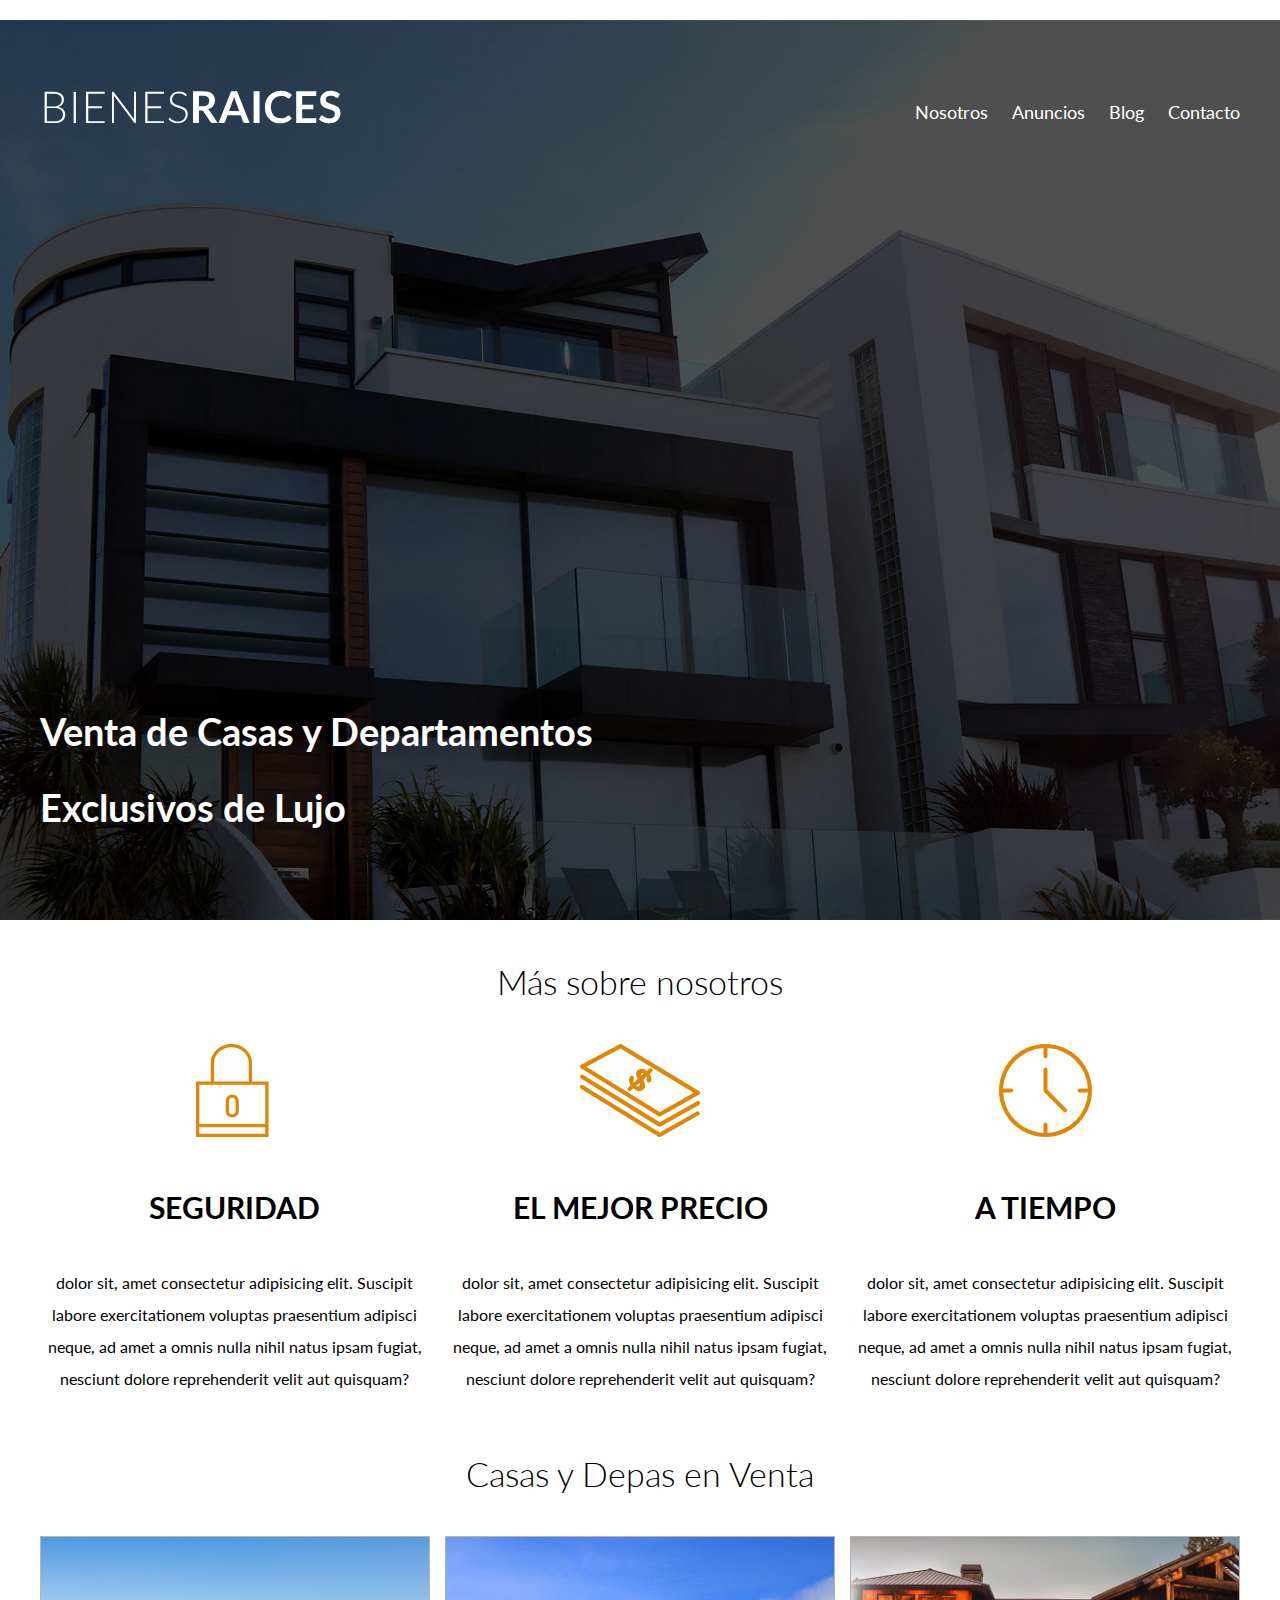
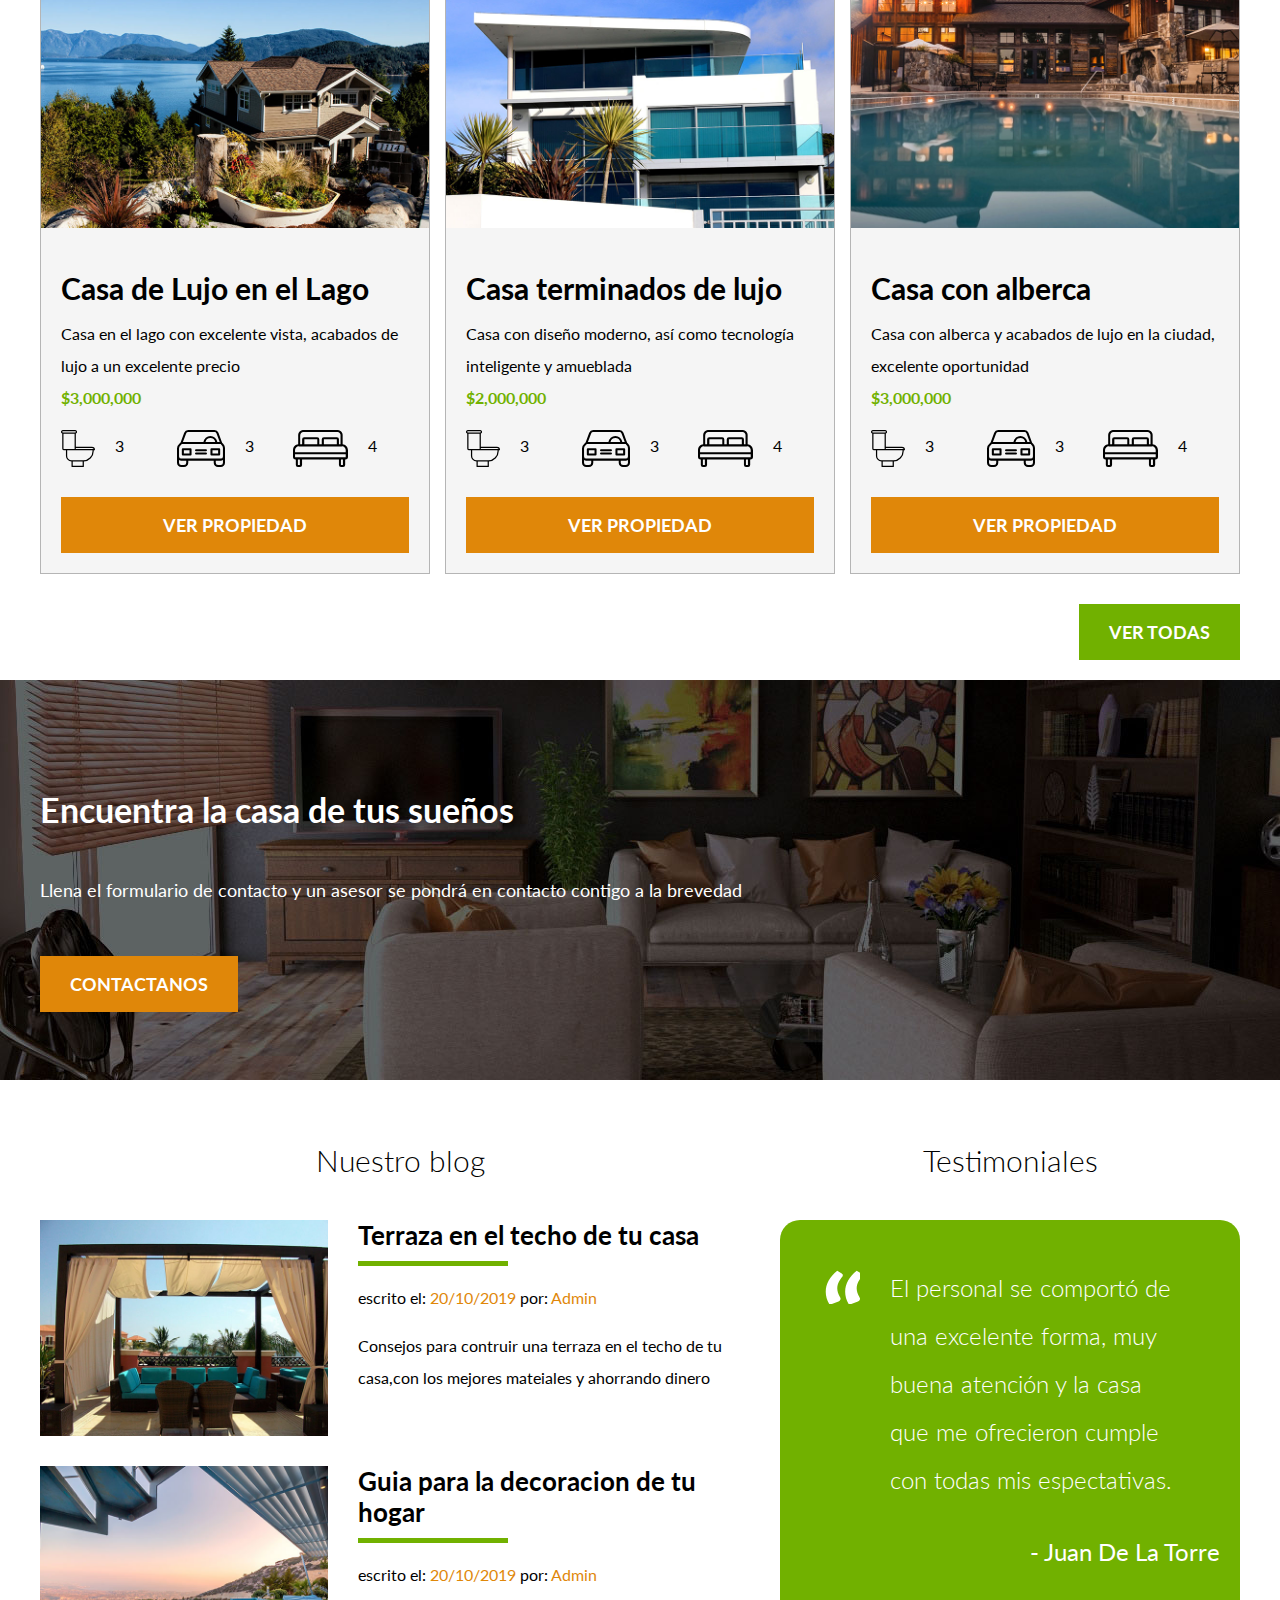
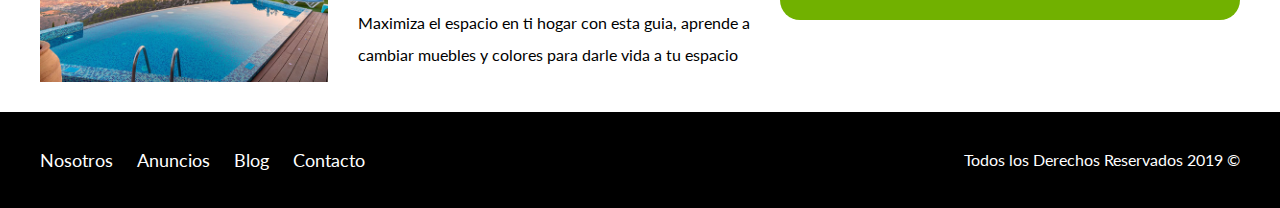
==== index.html @ 3bc54c64 "Primer commit" ====
<!DOCTYPE html>
<html lang="en">
<head>
    <meta charset="UTF-8">
    <meta name="viewport" content="width=device-width, initial-scale=1.0">
    <title>Bienes raices</title>
    <link href="https://fonts.googleapis.com/css?family=Lato:300,400,700,900&display=swap" rel="stylesheet">
    <link rel="stylesheet" href="css/normalize.css">
    <link rel="stylesheet" href="css/style.css">
</head>
<body>
    <header class="site-header inicio seccion">
        <div class="contenedor contenido-header">
            <div class="barra">
                <a href="/">
                    <img src="img/logo.svg" alt="logotipo de Bienes Raices" />
                </a>

                <nav class="navegacion">
                    <a href="nosotros.html">Nosotros</a>
                    <a href="anuncios.html">Anuncios</a>
                    <a href="blog.html">Blog</a>
                    <a href="contacto.html">Contacto</a>
                </nav>
            </div>
            
            <h1>Venta de Casas y Departamentos Exclusivos de Lujo</h1>

        </div> <!--contenedor-->
    </header>

    <section class="contenedor seccion">
        <h2 class="fw-300 centrar-texto">Más sobre nosotros</h2>

        <div class="iconos-nosotros">
            <div class="icono">
                <img src="img/icono1.svg" alt="Icono Seguridad">
                <h3>Seguridad</h3>
                <p> dolor sit, amet consectetur adipisicing elit. Suscipit labore exercitationem voluptas praesentium
                adipisci neque, ad amet a omnis nulla nihil natus ipsam fugiat, nesciunt dolore reprehenderit velit aut quisquam?</p>
            </div>
               
            <div class="icono">
                <img src="img/icono2.svg" alt="Icono Mejor Precio">
                <h3>El Mejor Precio</h3>
                <p>dolor sit, amet consectetur adipisicing elit. Suscipit labore exercitationem voluptas praesentium
                adipisci neque, ad amet a omnis nulla nihil natus ipsam fugiat, nesciunt dolore reprehenderit velit aut quisquam?</p>
            </div>  
        
            <div class="icono">
                <img src="img/icono3.svg" alt="Icono a Tiempo">
                <h3>A Tiempo</h3>
                <p>dolor sit, amet consectetur adipisicing elit. Suscipit labore exercitationem voluptas praesentium
                adipisci neque, ad amet a omnis nulla nihil natus ipsam fugiat, nesciunt dolore reprehenderit velit aut quisquam?</p>
            </div>
        </div>
    </section>

    <main class="contenedor seccion">
        <h2 class="fw-300 centrar-texto">Casas y Depas en Venta</h2>

        <div class="contenedor-anuncios">
            <div class="anuncio">
                <img src="img/anuncio1.jpg" alt="Anuncio casa en el lago">

                <div class="contenido-auncio">
                    <h3>Casa de Lujo en el Lago</h3>
                    <p>Casa en el lago con excelente vista, acabados de lujo a un excelente precio</p>
                    <p class="precio">$3,000,000</p>

                    <ul class="iconos-carateristicas">
                        <li>
                            <img src="img/icono_wc.svg" alt="Baños">
                            <p>3</p>
                            
                        </li>
                        <li>
                            <img src="img/icono_estacionamiento.svg" alt="Estacionamientos">
                            <p>3</p>
                        </li>
                        <li>
                            <img src="img/icono_dormitorio.svg" alt="Dormitorios">
                            <p>4</p>
                        </li>
                    </ul>

                    <a href="#" class="boton boton-amarillo d-block">Ver Propiedad</a>
                </div>
            </div>

            <div class="anuncio">
                <img src="img/anuncio2.jpg" alt="Anuncio casa de lujo">

                <div class="contenido-auncio">
                    <h3>Casa terminados de lujo</h3>
                    <p>Casa con diseño moderno, así como tecnología inteligente y amueblada</p>
                    <p class="precio">$2,000,000</p>

                    <ul class="iconos-carateristicas">
                        <li>
                            <img src="img/icono_wc.svg" alt="Baños">
                            <p>3</p>
                            
                        </li>
                        <li>
                            <img src="img/icono_estacionamiento.svg" alt="Estacionamientos">
                            <p>3</p>
                        </li>
                        <li>
                            <img src="img/icono_dormitorio.svg" alt="Dormitorios">
                            <p>4</p>
                        </li>
                    </ul>

                    <a href="#" class="boton boton-amarillo d-block">Ver Propiedad</a>
                </div>
            </div>

            <div class="anuncio">
                <img src="img/anuncio3.jpg" alt="Anuncio casa con alberca">

                <div class="contenido-auncio">
                    <h3>Casa con alberca</h3>
                    <p>Casa con alberca y acabados de lujo en la ciudad, excelente oportunidad</p>
                    <p class="precio">$3,000,000</p>

                    <ul class="iconos-carateristicas">
                        <li>
                            <img src="img/icono_wc.svg" alt="Baños">
                            <p>3</p>
                            
                        </li>
                        <li>
                            <img src="img/icono_estacionamiento.svg" alt="Estacionamientos">
                            <p>3</p>
                        </li>
                        <li>
                            <img src="img/icono_dormitorio.svg" alt="Dormitorios">
                            <p>4</p>
                        </li>
                    </ul>

                    <a href="#" class="boton boton-amarillo d-block">Ver Propiedad</a>
                </div>
            </div>
        </div>
        <div class="ver-todas">
            <a href="anuncios.html"class="boton boton-verde">Ver Todas</a>
        </div>
    </main>

    <section class="imagen-contacto seccion">
        <div class="contenedor contenido-contacto">
            <h2>Encuentra la casa de tus sueños</h2>
            <p>Llena el formulario de contacto y un asesor se pondrá en contacto contigo a la brevedad</p>
            <a href="contacto.html"  class="boton boton-amarillo">Contactanos</a>
        </div>
    </section>

    <div class="seccion-inferior contenedor seccion">
        <section class="blog">
            <h3 class="centrar-texto fw-300">Nuestro blog</h3>

            <article class="entrada-blog">
                <div class="imagen">
                    <img src="img/blog1.jpg" alt="Entrada de blog numero 1">
                </div>
                <div class="texto-entrada">
                    <a href="#">
                        <h4>Terraza en el techo de tu casa</h4>
                    </a>
                    <p>escrito el: <span>20/10/2019</span> por: <span>Admin</span></p>
                    <p>Consejos para contruir una terraza en el techo de tu casa,con los mejores mateiales y ahorrando dinero</p>
                    
                </div>
            </article>

            <article class="entrada-blog">
                <div class="imagen">
                    <img src="img/blog2.jpg" alt="Entrada de blog numero 2">
                </div>
                <div class="texto-entrada">
                    <a href="#">
                        <h4>Guia para la decoracion de tu hogar</h4>
                    </a>
                    <p>escrito el: <span>20/10/2019</span> por: <span>Admin</span></p>
                    <p>Maximiza el espacio en ti hogar con esta guia, aprende a cambiar muebles y colores para darle vida a tu espacio</p>
                </div>
            </article>
        </section>

        <section class="testimoniales">
            <h3 class="centrar-texto  fw-300">Testimoniales</h3>

            <div class="testimonial">
                <blockquote>
                    El personal se comportó de una excelente forma, muy buena atención y la casa que me ofrecieron cumple con todas mis espectativas.
                </blockquote>
                <p>- Juan De La Torre</p>
            </div>
        </section>
    </div>

    <footer class="site-footer seccion">
        <div class="contenedor contenedor-footer">
            <nav class="navegacion">
                <a href="nosotros.html">Nosotros</a>
                <a href="anuncios.html">Anuncios</a>
                <a href="blog.html">Blog</a>
                <a href="contacto.html">Contacto</a>
            </nav>
        
            <p class="copyright">Todos los Derechos Reservados 2019 &copy; </p>
        </div>
    </footer>

</body>
</html>
---- css/style.css ----
html {
    box-sizing: border-box;
    font-size: 62.5%; /*reser para REMS - 62.5% = 10px de 16px */
}

*, *:before, *:after {
    box-sizing: inherit;
}

body {
    font-family: 'Lato', sans-serif;
    font-size: 1.6rem;
    line-height: 2;
}

/*globales*/
img {
    max-width: 100%;
}

.contenedor{
    width: 95%;
    max-width: 120rem; /** = 1200px; **/
    margin: 0 auto;
}

h1 {
    font-size: 3.8rem;
}

h2 {
    font-size: 3.4rem;
}

h3 {
    font-size: 3rem;
}

h4 {
    font-size: 2.6rem;
}

/* Utilidades */
.seccion {
    margin-top: 2rem;
    margin-bottom: 2rem;
}

.fw-300 {
    font-weight: 300;
}

.centrar-texto {
    text-align: center;
}

.d-block {
    display: block!important;
}

/*Botones*/

.boton {
    color: #ffffff;
    font-weight: 700;
    text-transform: uppercase;
    text-decoration: none;
    font-size: 1.8rem;
    padding: 1rem 3rem;
    margin-top: 3rem;
    display: inline-block;
    text-align: center;
}

.boton-amarillo {
    background-color: #E08709;
}

.boton-verde {
    background-color: #71B100;
    
}


/*Header*/
.site-header {
    background-color: #000000;
    padding: 1rem 0 3rem 0;
    display: flex;
}

.site-header.inicio {
    background-image: url(../img/header.jpg);
    background-position: center center;
    background-size: cover;
    height: 100vh;
    min-height: 60rem;
}

.contenido-header {
    height: 100%;
    display: flex;
    flex-direction: column;
    justify-content: space-between;
}

.contenido-header h1 {
    color: #ffffff;
    padding-bottom: 2rem; 
    max-width: 60rem;
    line-height: 2;
}

.barra {
    display: flex;
    justify-content: space-between;
    align-items: center;
    padding-top: 5rem;
    offset: 0;
}

/*Navegacion*/
.navegacion a {
    color: white;
    text-decoration: none;
    font-size: 1.8rem; /* = 18px */
    margin-right: 2rem;
}

.navegacion a:hover {
    color: #71b100;
}

.navegacion a:last-of-type {
    margin: 0;
}

/* Iconos nosotros*/
.iconos-nosotros {
    display: flex;
    justify-content: space-between;
}

.icono {
    flex-basis: calc(33.3% - 1rem);
    text-align: center;
}

.icono h3 {
    text-transform: uppercase;
}

/*Anuncios*/
.contenedor-anuncios {
    display: flex;
    justify-content: space-between;
}

.anuncio {
    flex-basis: calc(33.3% - 1rem);
    border: 1px solid #B5B5B5;
    background: #F5F5F5;
}

.contenido-auncio {
    padding: 2rem;
}

.contenido-auncio h3,
.contenido-auncio p {
    margin: 0;
}
 
.precio {
    color: #71B100;
    font-weight: 700;
}

.iconos-carateristicas {
    list-style: none;
    padding: 0;
    display: flex;
    justify-content: space-evenly;
}

.iconos-carateristicas li {
    flex: 1;
    display: flex;
}

.iconos-carateristicas li img {
    margin-right: 2rem;
}

.ver-todas {
    display: flex;
    justify-content: flex-end;
}

/* Contacto Home*/
.imagen-contacto {
    background-image: url(../img/encuentra.jpg);
    background-position: center center;
    height: 40rem;
    display: flex;
    align-items: center;
}

.contenido-contacto {
    flex: 1;
    color: #ffffff;
}

.contenido-contacto p {
    font-size: 1.8rem;
}

/*Seccion inferior*/
.seccion-inferior {
    display: flex;
    justify-content: space-between;
}

.seccion-inferior .blog {
    flex-basis: 60%;
}

.seccion-inferior .testimoniales {
    flex-basis: calc(40% - 2rem);
}

.entrada-blog {
    display: flex;
    justify-content: space-between;
    margin-bottom: 2rem;
}

.entrada-blog:last-of-type{
    margin-bottom: 0;
}

.entrada-blog .imagen {
    flex-basis: 40%
}

.entrada-blog .texto-entrada {
    flex-basis: calc(60% - 3rem);
}

.texto-entrada a {
    color: #000000;
    text-decoration: none;
}

.texto-entrada h4 {
    margin: 0;
    line-height: 1.2;
}

.texto-entrada h4::after {
    content: "";
    display: block;
    width: 15rem;
    height: .5rem;
    background-color: #71B100;

    margin-top: 1rem;
}

.texto-entrada span {
    color: #E08709;
}

/*Testimoniales*/

.testimonial {
    background-color: #71B100;
    font-size: 2.4rem;
    padding: 2rem;
    color: #ffffff;
    border-radius: 2rem;
}

.testimonial p {
    text-align: right;
}

.testimonial blockquote::before {
    content: "";
    background-image: url(../img/comilla.svg);
    width: 4rem;
    height: 4rem;
    position: absolute;
    left: -2rem;
}

.testimonial blockquote {
    position: relative;
    padding-left: 5rem;
    font-weight: 300;
}

/*Foother*/
.site-footer {
    background-color: #000000; 
    margin: 0;
}

.contenedor-footer {
    padding: 3rem 0;
    display: flex;
    justify-content: space-between;
    align-items: center;
    color: #ffffff;
}

.copyright {
    margin: 0;
}

/*INTERNAS*/
.contenido-nosotros {
    display: grid;
    grid-template-columns: repeat(2, 1fr);
    grid-column-gap: 2rem;
}

.texto-nosotros blockquote {
    font-weight: 900;
    font-size: 2rem;
    margin: 0;
    padding: 1rem 0 3rem 0;
}
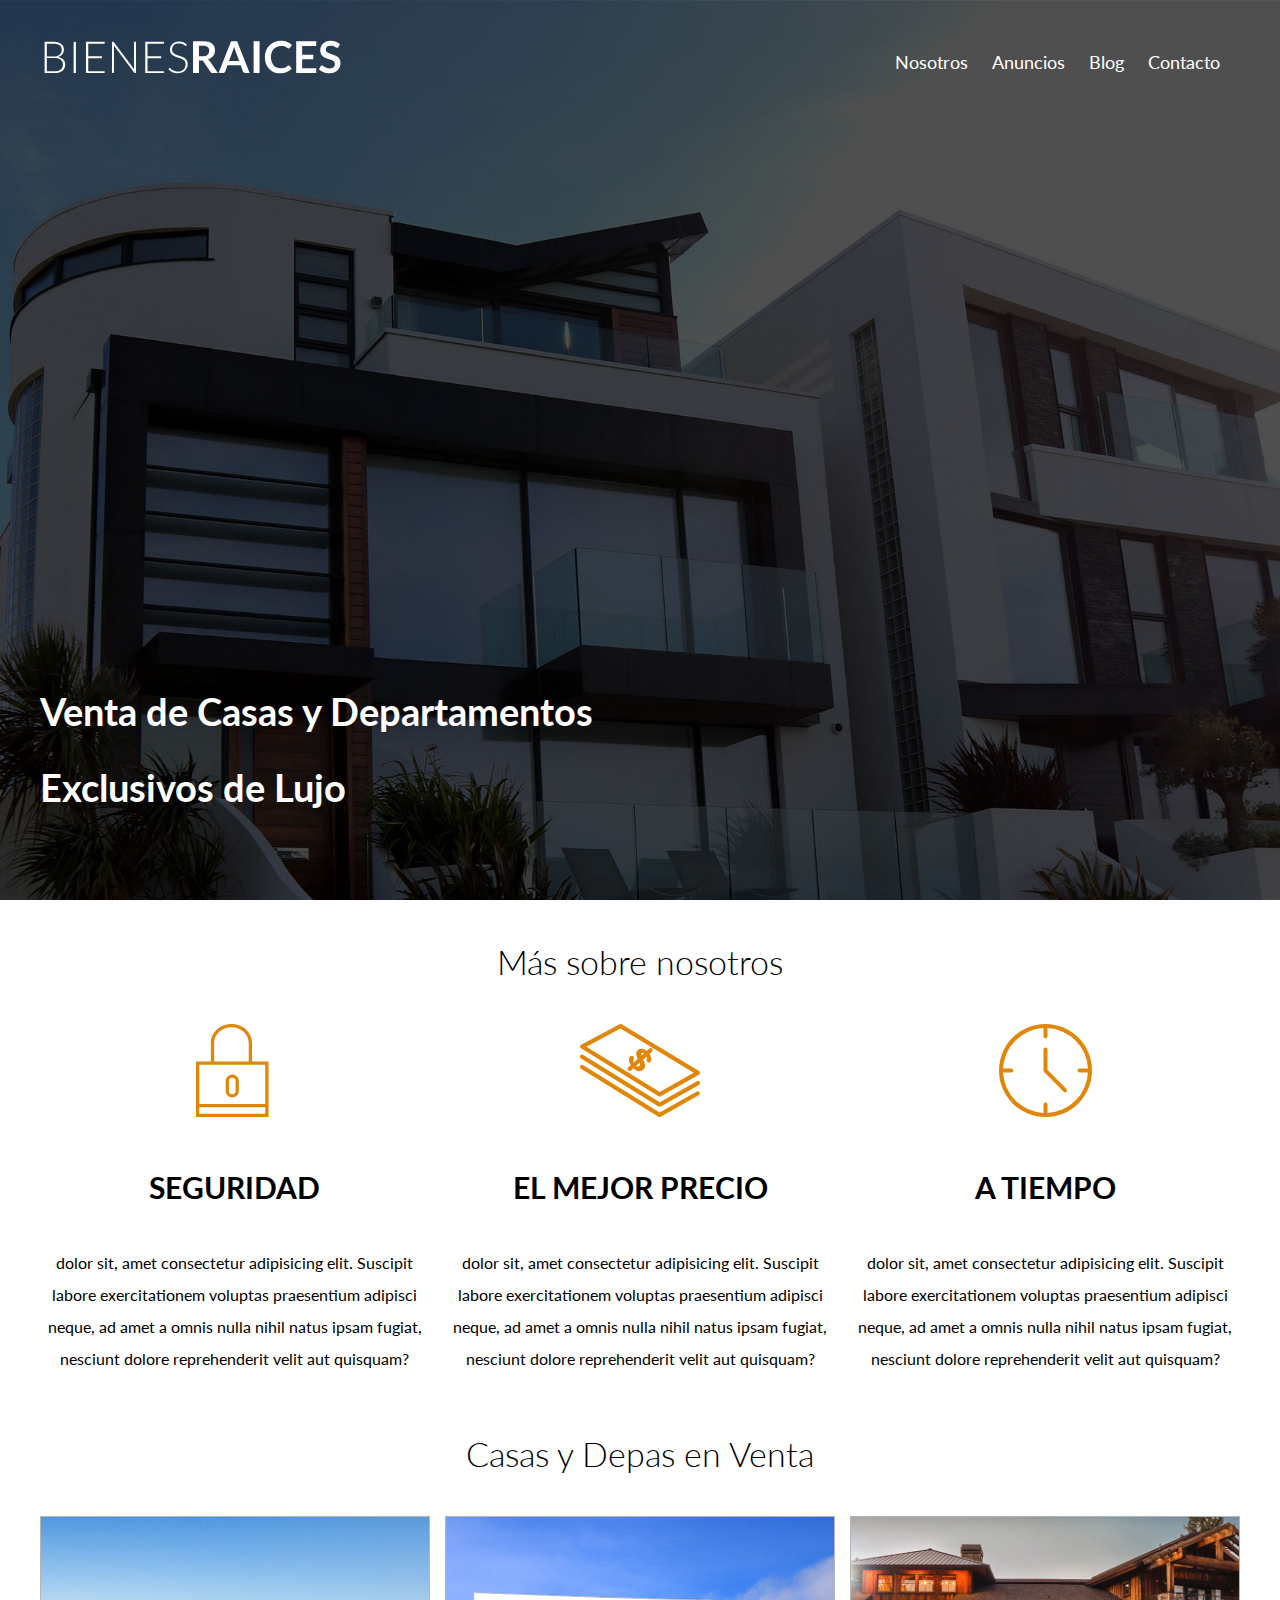
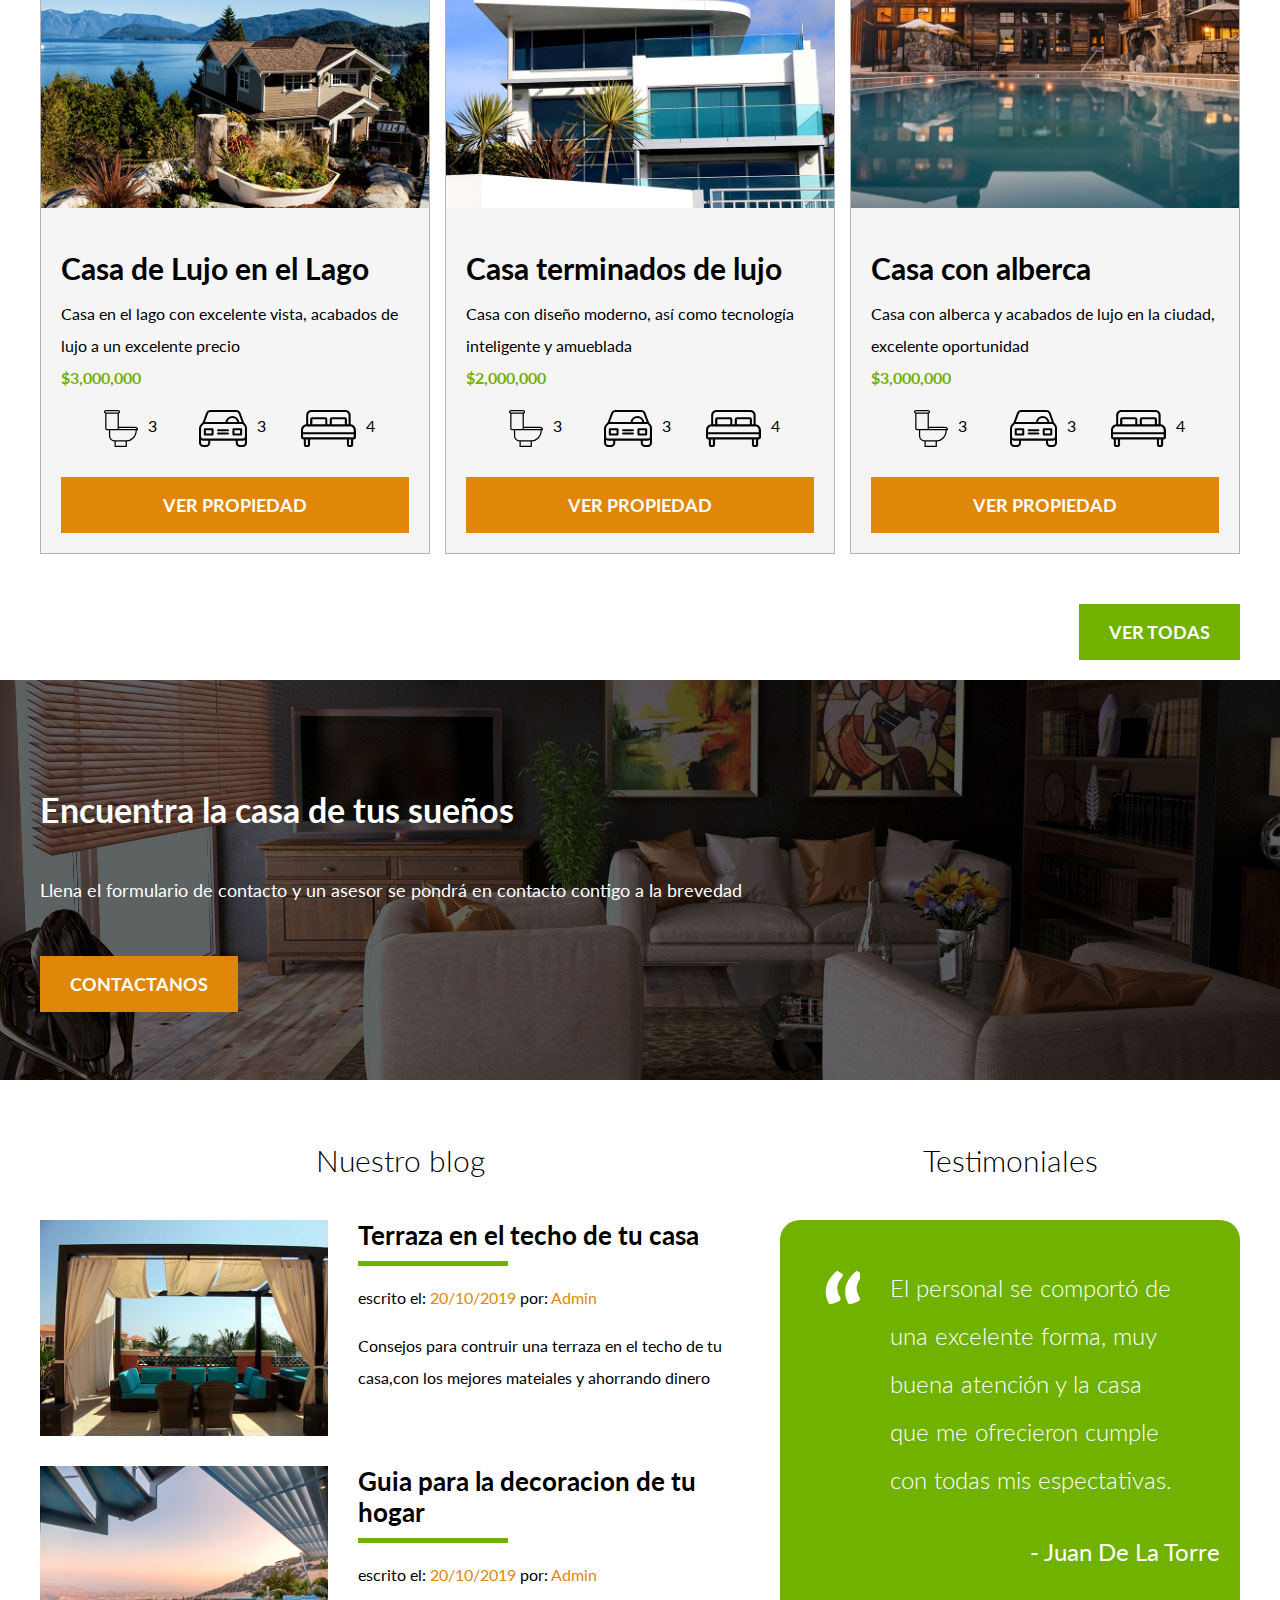
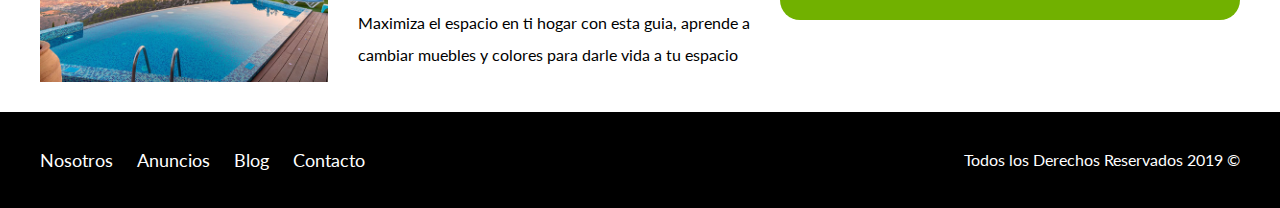
==== commit 8e53ac0a: "barra superior fija" ====
--- a/index.html
+++ b/index.html
@@ -1,5 +1,6 @@
 <!DOCTYPE html>
 <html lang="en">
+  
 <head>
     <meta charset="UTF-8">
     <meta name="viewport" content="width=device-width, initial-scale=1.0">
@@ -8,12 +9,13 @@
     <link rel="stylesheet" href="css/normalize.css">
     <link rel="stylesheet" href="css/style.css">
 </head>
+
 <body>
-    <header class="site-header inicio seccion">
+    <header class="site-header inicio">
         <div class="contenedor contenido-header">
-            <div class="barra">
+            <div class="barra-pagina-principal">
                 <a href="/">
-                    <img src="img/logo.svg" alt="logotipo de Bienes Raices" />
+                    <img src="img/logo.svg" alt="logotipo de Bienes Raices" title="Pagina principal" />
                 </a>
 
                 <nav class="navegacion">
@@ -23,10 +25,11 @@
                     <a href="contacto.html">Contacto</a>
                 </nav>
             </div>
-            
+
             <h1>Venta de Casas y Departamentos Exclusivos de Lujo</h1>
 
-        </div> <!--contenedor-->
+        </div>
+        <!--contenedor-->
     </header>
 
     <section class="contenedor seccion">
@@ -36,22 +39,19 @@
             <div class="icono">
                 <img src="img/icono1.svg" alt="Icono Seguridad">
                 <h3>Seguridad</h3>
-                <p> dolor sit, amet consectetur adipisicing elit. Suscipit labore exercitationem voluptas praesentium
-                adipisci neque, ad amet a omnis nulla nihil natus ipsam fugiat, nesciunt dolore reprehenderit velit aut quisquam?</p>
-            </div>
-               
+                <p> dolor sit, amet consectetur adipisicing elit. Suscipit labore exercitationem voluptas praesentium adipisci neque, ad amet a omnis nulla nihil natus ipsam fugiat, nesciunt dolore reprehenderit velit aut quisquam?</p>
+            </div>
+
             <div class="icono">
                 <img src="img/icono2.svg" alt="Icono Mejor Precio">
                 <h3>El Mejor Precio</h3>
-                <p>dolor sit, amet consectetur adipisicing elit. Suscipit labore exercitationem voluptas praesentium
-                adipisci neque, ad amet a omnis nulla nihil natus ipsam fugiat, nesciunt dolore reprehenderit velit aut quisquam?</p>
-            </div>  
-        
+                <p>dolor sit, amet consectetur adipisicing elit. Suscipit labore exercitationem voluptas praesentium adipisci neque, ad amet a omnis nulla nihil natus ipsam fugiat, nesciunt dolore reprehenderit velit aut quisquam?</p>
+            </div>
+
             <div class="icono">
                 <img src="img/icono3.svg" alt="Icono a Tiempo">
                 <h3>A Tiempo</h3>
-                <p>dolor sit, amet consectetur adipisicing elit. Suscipit labore exercitationem voluptas praesentium
-                adipisci neque, ad amet a omnis nulla nihil natus ipsam fugiat, nesciunt dolore reprehenderit velit aut quisquam?</p>
+                <p>dolor sit, amet consectetur adipisicing elit. Suscipit labore exercitationem voluptas praesentium adipisci neque, ad amet a omnis nulla nihil natus ipsam fugiat, nesciunt dolore reprehenderit velit aut quisquam?</p>
             </div>
         </div>
     </section>
@@ -72,7 +72,7 @@
                         <li>
                             <img src="img/icono_wc.svg" alt="Baños">
                             <p>3</p>
-                            
+
                         </li>
                         <li>
                             <img src="img/icono_estacionamiento.svg" alt="Estacionamientos">
@@ -84,7 +84,7 @@
                         </li>
                     </ul>
 
-                    <a href="#" class="boton boton-amarillo d-block">Ver Propiedad</a>
+                    <a href="anuncio.html" class="boton boton-amarillo d-block">Ver Propiedad</a>
                 </div>
             </div>
 
@@ -100,7 +100,7 @@
                         <li>
                             <img src="img/icono_wc.svg" alt="Baños">
                             <p>3</p>
-                            
+
                         </li>
                         <li>
                             <img src="img/icono_estacionamiento.svg" alt="Estacionamientos">
@@ -112,7 +112,7 @@
                         </li>
                     </ul>
 
-                    <a href="#" class="boton boton-amarillo d-block">Ver Propiedad</a>
+                    <a href="anuncio.html" class="boton boton-amarillo d-block">Ver Propiedad</a>
                 </div>
             </div>
 
@@ -128,7 +128,7 @@
                         <li>
                             <img src="img/icono_wc.svg" alt="Baños">
                             <p>3</p>
-                            
+
                         </li>
                         <li>
                             <img src="img/icono_estacionamiento.svg" alt="Estacionamientos">
@@ -140,12 +140,12 @@
                         </li>
                     </ul>
 
-                    <a href="#" class="boton boton-amarillo d-block">Ver Propiedad</a>
+                    <a href="anuncio.html" class="boton boton-amarillo d-block">Ver Propiedad</a>
                 </div>
             </div>
         </div>
         <div class="ver-todas">
-            <a href="anuncios.html"class="boton boton-verde">Ver Todas</a>
+            <a href="anuncios.html" class="boton boton-verde">Ver Todas</a>
         </div>
     </main>
 
@@ -153,7 +153,7 @@
         <div class="contenedor contenido-contacto">
             <h2>Encuentra la casa de tus sueños</h2>
             <p>Llena el formulario de contacto y un asesor se pondrá en contacto contigo a la brevedad</p>
-            <a href="contacto.html"  class="boton boton-amarillo">Contactanos</a>
+            <a href="contacto.html" class="boton boton-amarillo">Contactanos</a>
         </div>
     </section>
 
@@ -166,12 +166,12 @@
                     <img src="img/blog1.jpg" alt="Entrada de blog numero 1">
                 </div>
                 <div class="texto-entrada">
-                    <a href="#">
+                    <a href="entrada.html">
                         <h4>Terraza en el techo de tu casa</h4>
                     </a>
                     <p>escrito el: <span>20/10/2019</span> por: <span>Admin</span></p>
                     <p>Consejos para contruir una terraza en el techo de tu casa,con los mejores mateiales y ahorrando dinero</p>
-                    
+
                 </div>
             </article>
 
@@ -180,7 +180,7 @@
                     <img src="img/blog2.jpg" alt="Entrada de blog numero 2">
                 </div>
                 <div class="texto-entrada">
-                    <a href="#">
+                    <a href="entrada.html">
                         <h4>Guia para la decoracion de tu hogar</h4>
                     </a>
                     <p>escrito el: <span>20/10/2019</span> por: <span>Admin</span></p>
@@ -209,10 +209,11 @@
                 <a href="blog.html">Blog</a>
                 <a href="contacto.html">Contacto</a>
             </nav>
-        
+
             <p class="copyright">Todos los Derechos Reservados 2019 &copy; </p>
         </div>
     </footer>
 
 </body>
+
 </html>--- a/css/style.css
+++ b/css/style.css
@@ -1,9 +1,12 @@
 html {
     box-sizing: border-box;
-    font-size: 62.5%; /*reser para REMS - 62.5% = 10px de 16px */
-}
-
-*, *:before, *:after {
+    font-size: 62.5%;
+    /*reser para REMS - 62.5% = 10px de 16px */
+}
+
+*,
+*:before,
+*:after {
     box-sizing: inherit;
 }
 
@@ -13,14 +16,17 @@
     line-height: 2;
 }
 
+
 /*globales*/
+
 img {
     max-width: 100%;
 }
 
-.contenedor{
+.contenedor {
     width: 95%;
-    max-width: 120rem; /** = 1200px; **/
+    max-width: 120rem;
+    /** = 1200px; **/
     margin: 0 auto;
 }
 
@@ -40,7 +46,9 @@
     font-size: 2.6rem;
 }
 
+
 /* Utilidades */
+
 .seccion {
     margin-top: 2rem;
     margin-bottom: 2rem;
@@ -57,6 +65,15 @@
 .d-block {
     display: block!important;
 }
+
+.contenido-centrado {
+    max-width: 800px;
+}
+
+.margen-barra-superior {
+    margin-top: 7rem;
+}
+
 
 /*Botones*/
 
@@ -70,6 +87,11 @@
     margin-top: 3rem;
     display: inline-block;
     text-align: center;
+    border: none;
+}
+
+.boton:hover {
+    cursor: pointer;
 }
 
 .boton-amarillo {
@@ -78,11 +100,11 @@
 
 .boton-verde {
     background-color: #71B100;
-    
 }
 
 
 /*Header*/
+
 .site-header {
     background-color: #000000;
     padding: 1rem 0 3rem 0;
@@ -106,7 +128,7 @@
 
 .contenido-header h1 {
     color: #ffffff;
-    padding-bottom: 2rem; 
+    padding-bottom: 2rem;
     max-width: 60rem;
     line-height: 2;
 }
@@ -115,15 +137,29 @@
     display: flex;
     justify-content: space-between;
     align-items: center;
-    padding-top: 5rem;
-    offset: 0;
-}
+    padding: 1.5rem 0 1rem 0;
+    left: 0;
+    top: 0;
+    position: fixed;
+    width: 100%;
+    background-color: #000000;
+}
+
+.barra-pagina-principal {
+    display: flex;
+    justify-content: space-between;
+    align-items: center;
+    padding-top: 2rem;
+}
+
 
 /*Navegacion*/
+
 .navegacion a {
     color: white;
     text-decoration: none;
-    font-size: 1.8rem; /* = 18px */
+    font-size: 1.8rem;
+    /* = 18px */
     margin-right: 2rem;
 }
 
@@ -131,18 +167,16 @@
     color: #71b100;
 }
 
-.navegacion a:last-of-type {
-    margin: 0;
-}
 
 /* Iconos nosotros*/
+
 .iconos-nosotros {
     display: flex;
     justify-content: space-between;
 }
 
 .icono {
-    flex-basis: calc(33.3% - 1rem);
+    flex: 0 0 calc(33.3% - 1rem);
     text-align: center;
 }
 
@@ -150,16 +184,20 @@
     text-transform: uppercase;
 }
 
+
 /*Anuncios*/
+
 .contenedor-anuncios {
     display: flex;
     justify-content: space-between;
+    flex-wrap: wrap;
 }
 
 .anuncio {
-    flex-basis: calc(33.3% - 1rem);
+    flex: 0 0 calc(33.3% - 1rem);
     border: 1px solid #B5B5B5;
     background: #F5F5F5;
+    margin-bottom: 2rem;
 }
 
 .contenido-auncio {
@@ -170,7 +208,7 @@
 .contenido-auncio p {
     margin: 0;
 }
- 
+
 .precio {
     color: #71B100;
     font-weight: 700;
@@ -180,16 +218,21 @@
     list-style: none;
     padding: 0;
     display: flex;
+    -webkit-justify-content: space-between;
+    justify-content: space-between;
+    -webkit-justify-content: space-evenly;
     justify-content: space-evenly;
+    max-width: 500px;
+    flex: 1;
 }
 
 .iconos-carateristicas li {
-    flex: 1;
+    /*flex: 1;*/
     display: flex;
 }
 
 .iconos-carateristicas li img {
-    margin-right: 2rem;
+    margin-right: 1rem;
 }
 
 .ver-todas {
@@ -197,7 +240,9 @@
     justify-content: flex-end;
 }
 
+
 /* Contacto Home*/
+
 .imagen-contacto {
     background-image: url(../img/encuentra.jpg);
     background-position: center center;
@@ -215,7 +260,9 @@
     font-size: 1.8rem;
 }
 
+
 /*Seccion inferior*/
+
 .seccion-inferior {
     display: flex;
     justify-content: space-between;
@@ -235,7 +282,7 @@
     margin-bottom: 2rem;
 }
 
-.entrada-blog:last-of-type{
+.entrada-blog:last-of-type {
     margin-bottom: 0;
 }
 
@@ -263,13 +310,13 @@
     width: 15rem;
     height: .5rem;
     background-color: #71B100;
-
     margin-top: 1rem;
 }
 
 .texto-entrada span {
     color: #E08709;
 }
+
 
 /*Testimoniales*/
 
@@ -300,9 +347,11 @@
     font-weight: 300;
 }
 
+
 /*Foother*/
+
 .site-footer {
-    background-color: #000000; 
+    background-color: #000000;
     margin: 0;
 }
 
@@ -318,7 +367,12 @@
     margin: 0;
 }
 
+
 /*INTERNAS*/
+
+
+/*Nosotros*/
+
 .contenido-nosotros {
     display: grid;
     grid-template-columns: repeat(2, 1fr);
@@ -330,4 +384,65 @@
     font-size: 2rem;
     margin: 0;
     padding: 1rem 0 3rem 0;
+}
+
+
+/**Anuncio**/
+
+.resumen-propiedad {
+    display: flex;
+    justify-content: space-between;
+    align-items: center;
+}
+
+
+/**Contacto**/
+
+.contacto p {
+    font-size: 1.4rem;
+    color: #4f4f4f;
+    margin: 2rem 0 0 0;
+}
+
+legend {
+    font-size: 2rem;
+    color: #4f4f4f;
+}
+
+label {
+    font-weight: 700;
+    text-transform: uppercase;
+    display: block;
+}
+
+input:not([type="submit"]),
+textarea,
+select {
+    padding: 1rem;
+    display: block;
+    width: 100%;
+    background-color: #e1e1e1;
+    margin-bottom: 2rem;
+    border: none;
+    border-radius: 1rem;
+}
+
+input[type="radio"] {
+    width: auto;
+    margin: 0 2rem;
+}
+
+select {
+    -webkit-appearance: none;
+    appearance: none;
+}
+
+textarea {
+    height: 20rem;
+}
+
+.forma-contacto {
+    max-width: 30rem;
+    display: flex;
+    align-items: center;
 }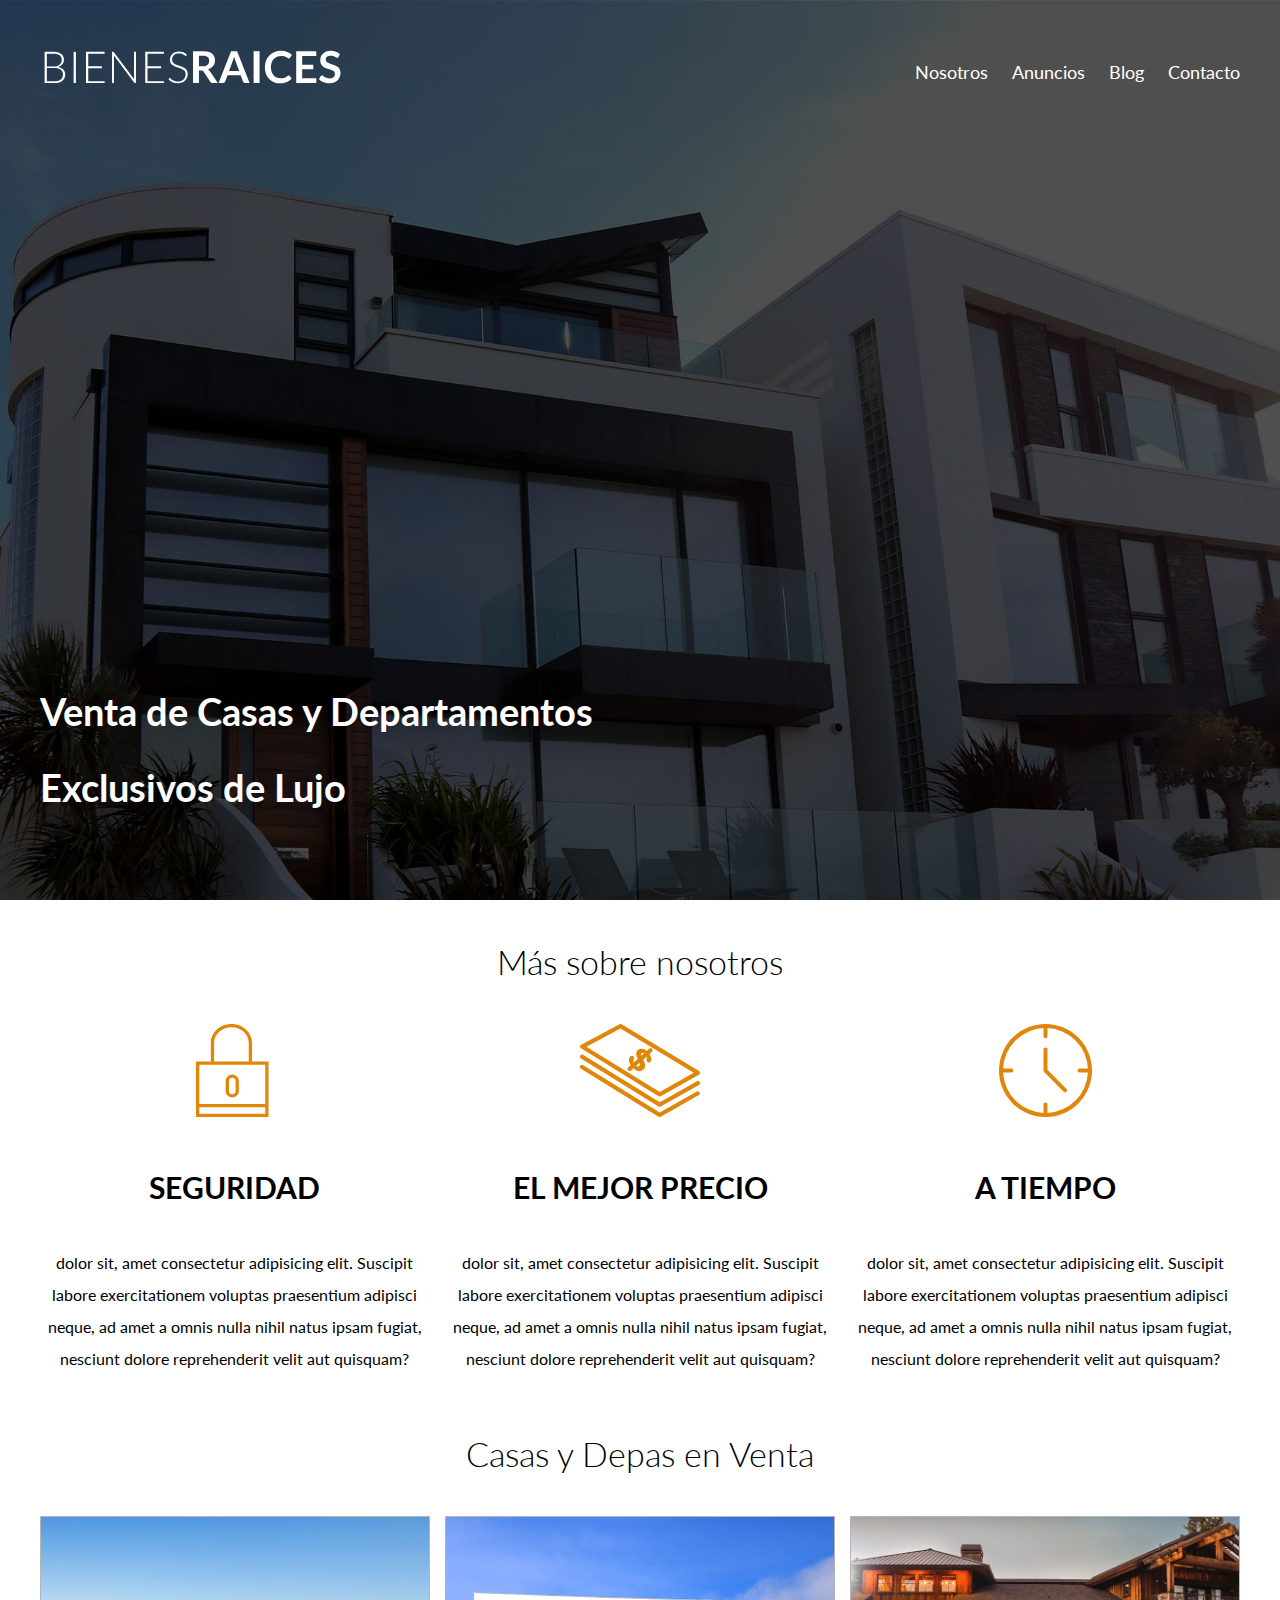
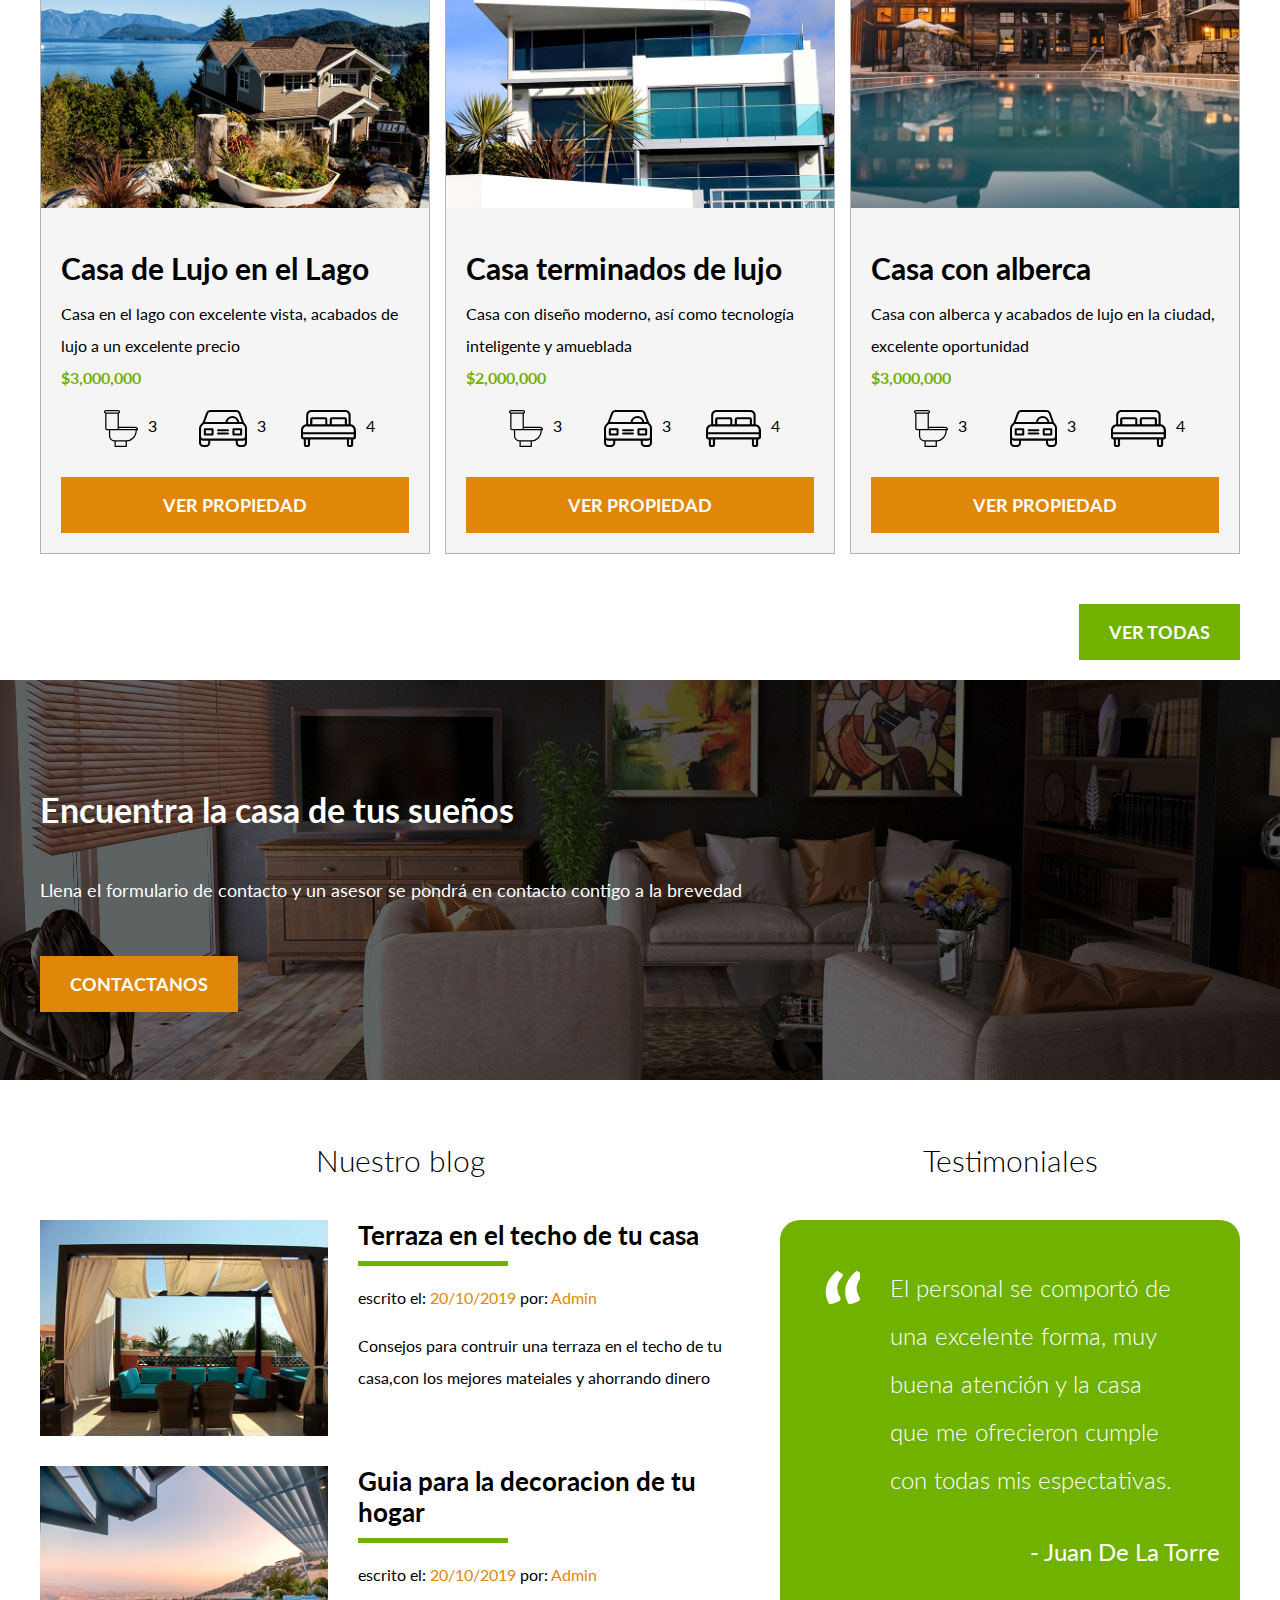
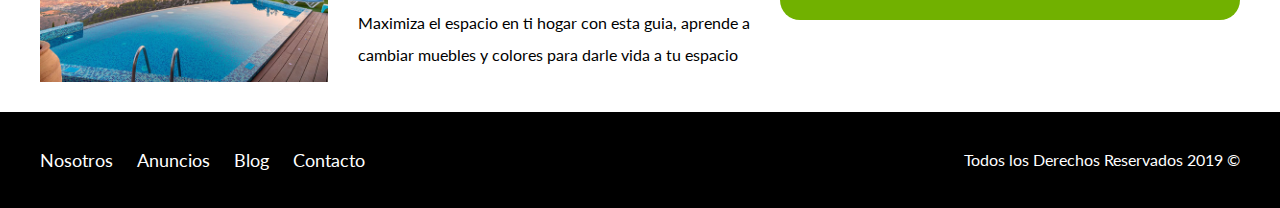
==== commit 24787bd1: "sitio responsive sin barra superior fija" ====
--- a/index.html
+++ b/index.html
@@ -13,7 +13,7 @@
 <body>
     <header class="site-header inicio">
         <div class="contenedor contenido-header">
-            <div class="barra-pagina-principal">
+            <div class="barra">
                 <a href="/">
                     <img src="img/logo.svg" alt="logotipo de Bienes Raices" title="Pagina principal" />
                 </a>
@@ -28,8 +28,7 @@
 
             <h1>Venta de Casas y Departamentos Exclusivos de Lujo</h1>
 
-        </div>
-        <!--contenedor-->
+        </div><!--contenedor-->
     </header>
 
     <section class="contenedor seccion">
--- a/css/style.css
+++ b/css/style.css
@@ -88,6 +88,14 @@
     display: inline-block;
     text-align: center;
     border: none;
+    display: block;
+    flex: 0 0 100%;
+}
+@media (min-width: 768px) {
+    .boton {
+        display: inline-block;
+        flex: 0 0 auto;
+    }
 }
 
 .boton:hover {
@@ -124,6 +132,12 @@
     display: flex;
     flex-direction: column;
     justify-content: space-between;
+    text-align: center;
+}
+@media (min-width: 768px) {
+    .contenido-header {
+        text-align: left;
+    }
 }
 
 .contenido-header h1 {
@@ -132,52 +146,61 @@
     max-width: 60rem;
     line-height: 2;
 }
-
 .barra {
+    padding-top: 3rem;
+    align-items: center;
+}  
+@media (min-width: 768px) {
+    .barra {
     display: flex;
     justify-content: space-between;
-    align-items: center;
-    padding: 1.5rem 0 1rem 0;
-    left: 0;
-    top: 0;
-    position: fixed;
-    width: 100%;
-    background-color: #000000;
-}
-
-.barra-pagina-principal {
-    display: flex;
-    justify-content: space-between;
-    align-items: center;
-    padding-top: 2rem;
-}
-
+    }
+}
 
 /*Navegacion*/
 
 .navegacion a {
     color: white;
     text-decoration: none;
-    font-size: 1.8rem;
+    font-size: 2.2rem; 
     /* = 18px */
-    margin-right: 2rem;
+    display: block;
+
+}
+
+@media (min-width: 768px) {
+    .navegacion a {
+        display: inline-block;
+        margin-right: 2rem;
+        font-size: 1.8rem;
+    }
+
+    .navegacion a:last-of-type {
+        margin: 0;
+    }
 }
 
 .navegacion a:hover {
-    color: #71b100;
+    color: #71B100;
 }
 
 
 /* Iconos nosotros*/
 
-.iconos-nosotros {
-    display: flex;
-    justify-content: space-between;
+@media (min-width: 768px) {
+    .iconos-nosotros {
+        display: flex;
+        justify-content: space-between;
+    }
 }
 
 .icono {
-    flex: 0 0 calc(33.3% - 1rem);
     text-align: center;
+}
+@media (min-width: 768px) {
+    .icono {
+        flex: 0 0 calc(33.3% - 1rem);
+    }
 }
 
 .icono h3 {
@@ -186,18 +209,24 @@
 
 
 /*Anuncios*/
-
-.contenedor-anuncios {
-    display: flex;
-    justify-content: space-between;
-    flex-wrap: wrap;
-}
+@media (min-width: 768px) {
+    .contenedor-anuncios {
+        display: flex;
+        justify-content: space-between;
+        flex-wrap: wrap;
+    }
+}
+
 
 .anuncio {
-    flex: 0 0 calc(33.3% - 1rem);
     border: 1px solid #B5B5B5;
     background: #F5F5F5;
     margin-bottom: 2rem;
+}
+@media (min-width: 768px) {
+    .anuncio {
+        flex: 0 0 calc(33.3% - 1rem);
+    }
 }
 
 .contenido-auncio {
@@ -252,7 +281,7 @@
 }
 
 .contenido-contacto {
-    flex: 1;
+    flex: 0 0 95%;
     color: #ffffff;
 }
 
@@ -262,36 +291,43 @@
 
 
 /*Seccion inferior*/
-
-.seccion-inferior {
-    display: flex;
-    justify-content: space-between;
-}
-
-.seccion-inferior .blog {
-    flex-basis: 60%;
-}
-
-.seccion-inferior .testimoniales {
-    flex-basis: calc(40% - 2rem);
+@media (min-width: 768px) {
+    .seccion-inferior {
+        display: flex;
+        justify-content: space-between;
+    }
+    
+    .seccion-inferior .blog {
+        flex-basis: 60%;
+    }
+    
+    .seccion-inferior .testimoniales {
+        flex-basis: calc(40% - 2rem);
+    }
 }
 
 .entrada-blog {
-    display: flex;
-    justify-content: space-between;
     margin-bottom: 2rem;
+}
+@media (min-width: 768px) {
+    .entrada-blog {
+        display: flex;
+        justify-content: space-between;
+    }
 }
 
 .entrada-blog:last-of-type {
     margin-bottom: 0;
 }
 
-.entrada-blog .imagen {
-    flex-basis: 40%
-}
-
-.entrada-blog .texto-entrada {
-    flex-basis: calc(60% - 3rem);
+@media (min-width: 768px) {
+    .entrada-blog .imagen {
+        flex-basis: 40%
+    }
+    
+    .entrada-blog .texto-entrada {
+        flex-basis: calc(60% - 3rem);
+    }
 }
 
 .texto-entrada a {
@@ -357,10 +393,24 @@
 
 .contenedor-footer {
     padding: 3rem 0;
-    display: flex;
-    justify-content: space-between;
     align-items: center;
     color: #ffffff;
+    text-align: center;
+}
+@media (min-width: 768px) {
+    .contenedor-footer {
+        display: flex;
+        justify-content: space-between;
+    }
+}
+
+.site-footer nav {
+    display: none;
+}
+@media (min-width: 768px) {
+    .site-footer nav {
+        display: block;
+    }
 }
 
 .copyright {
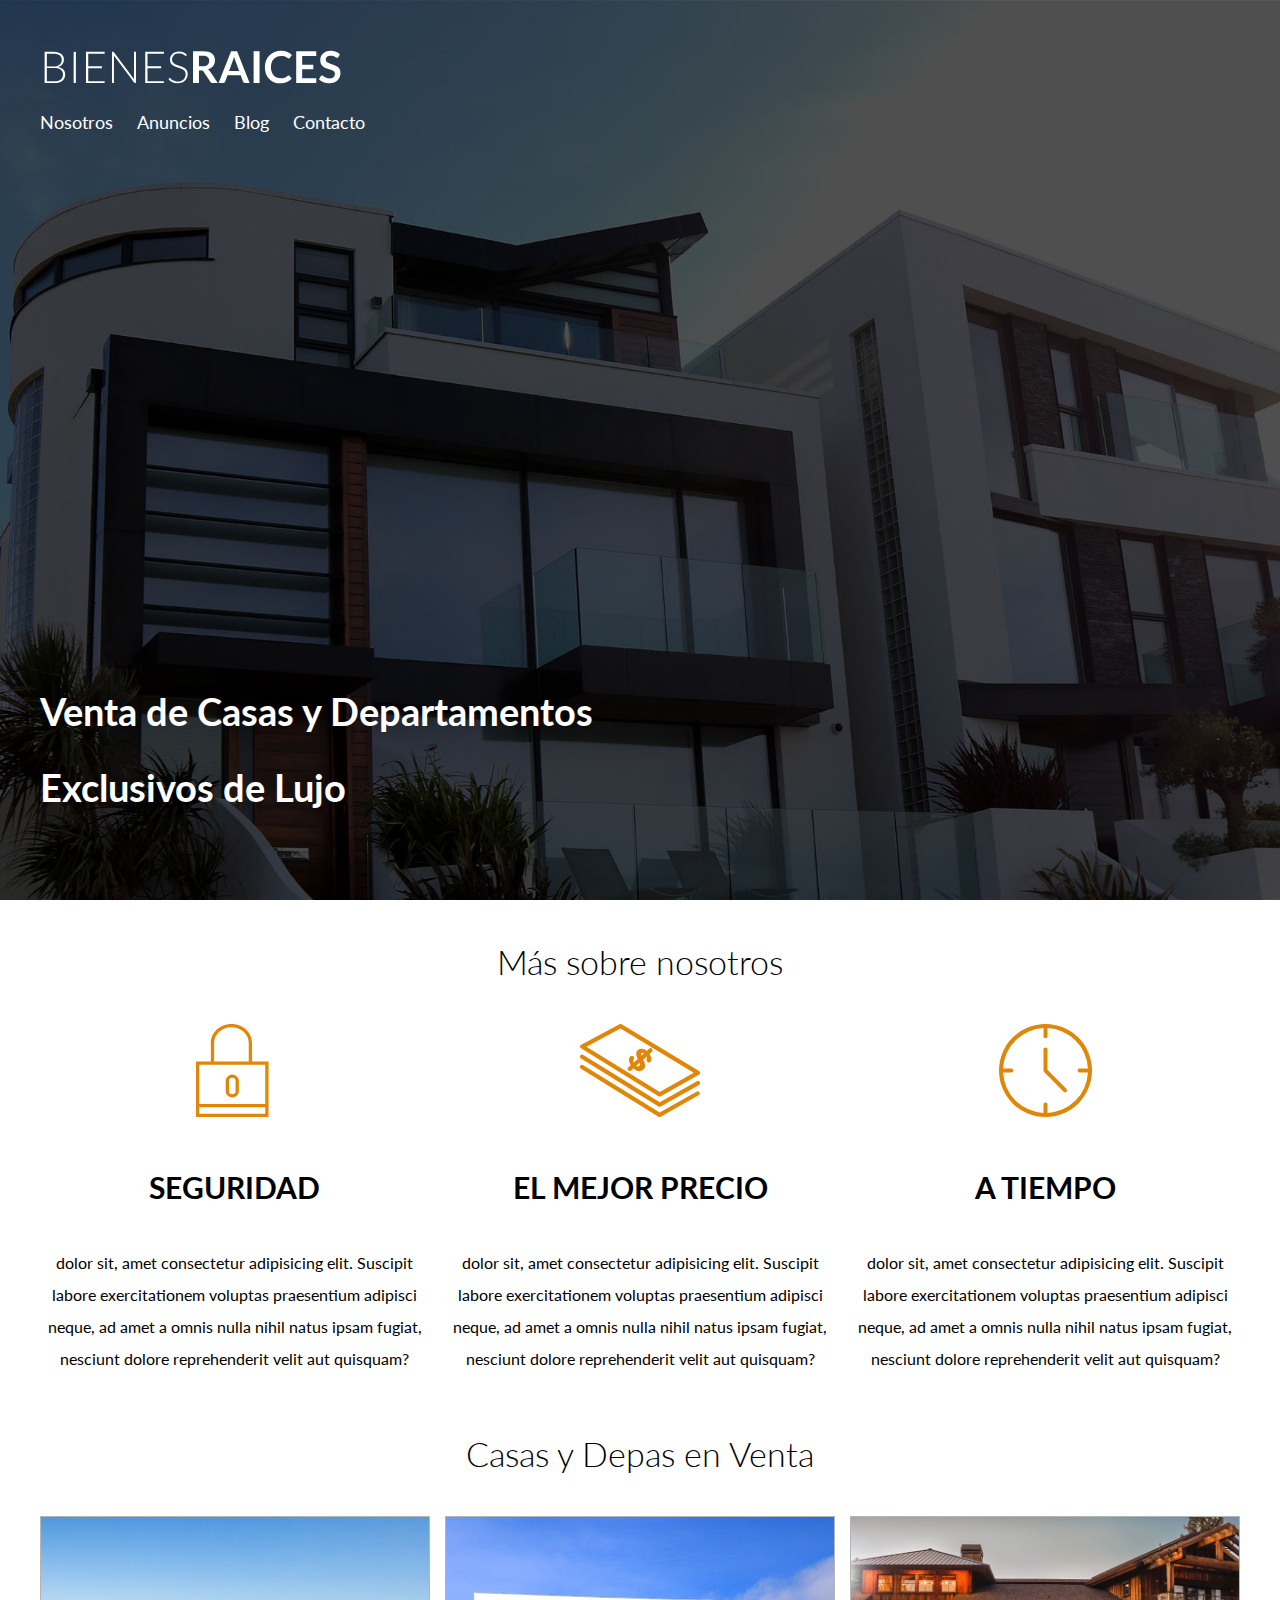
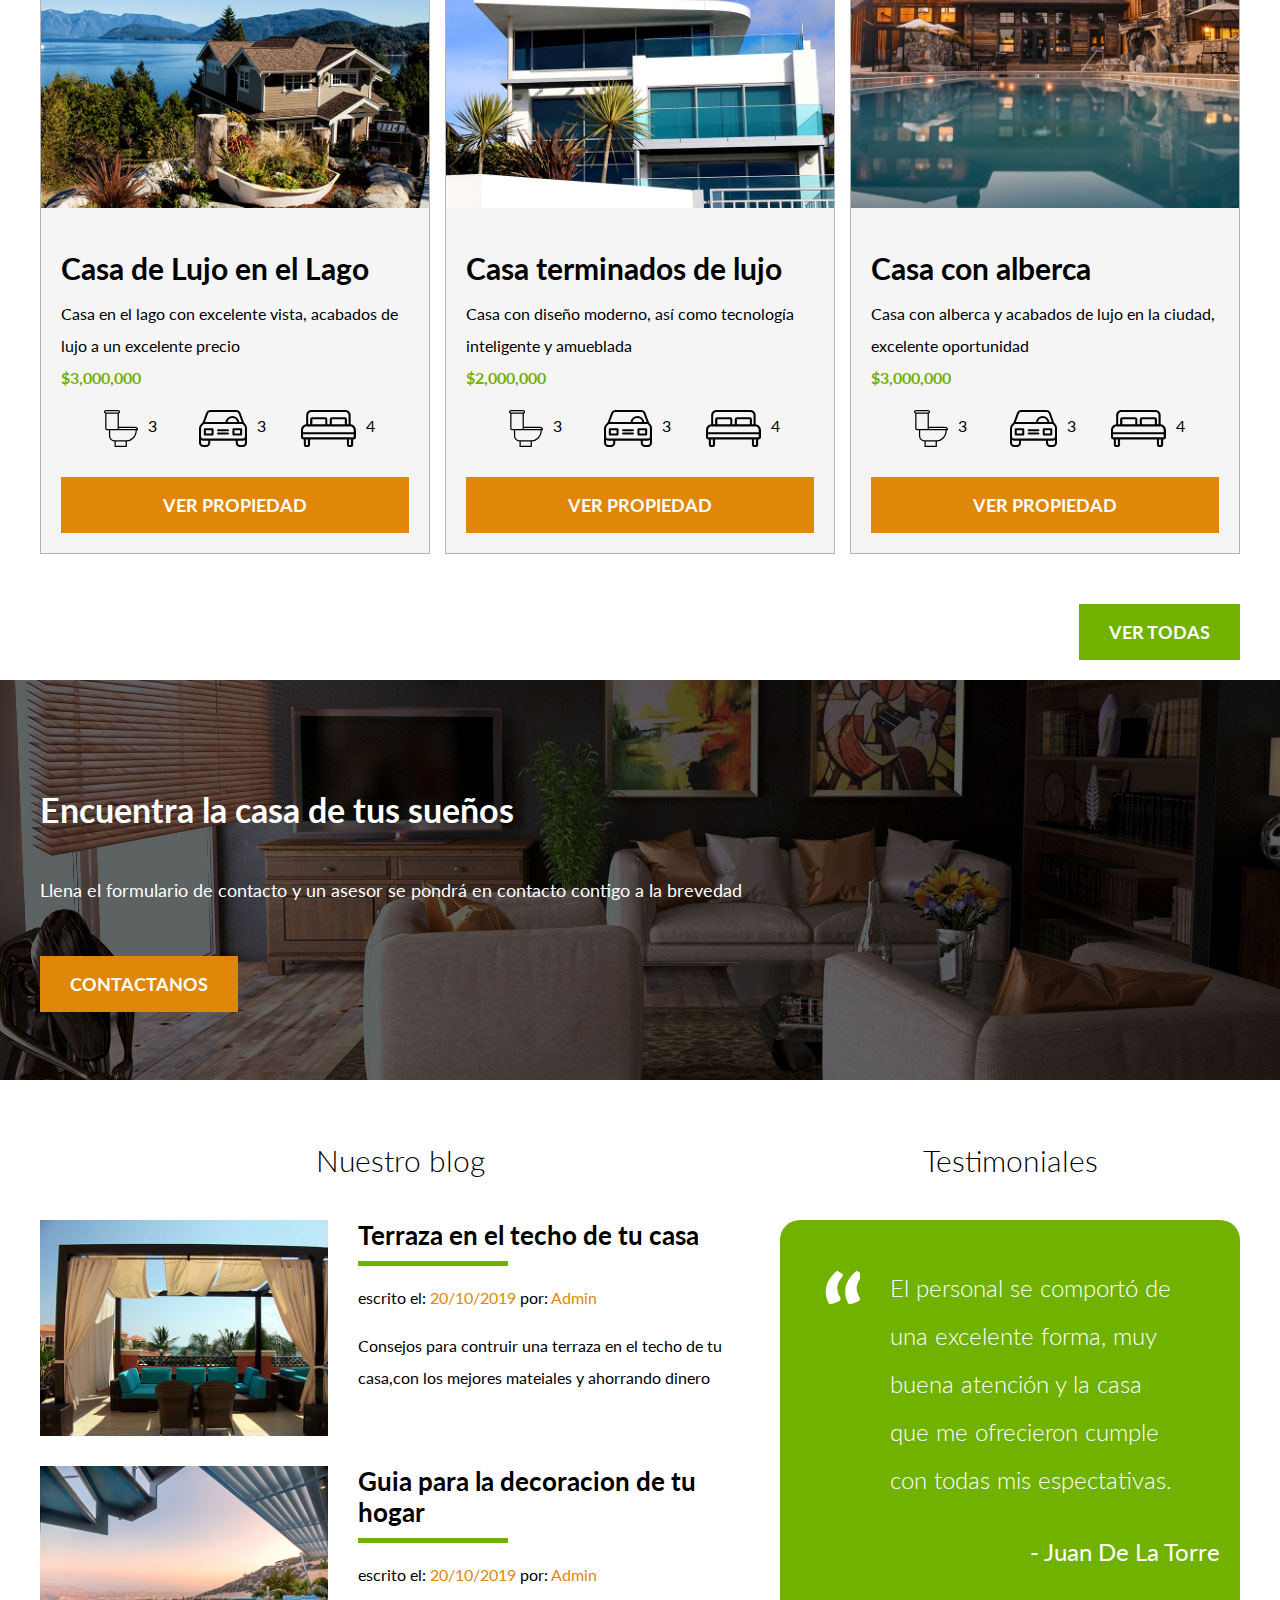
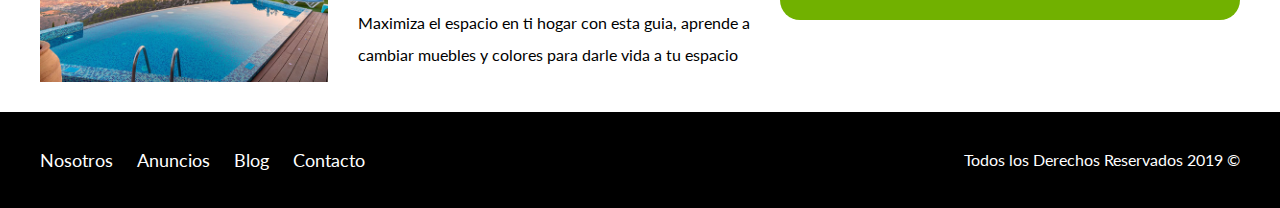
==== commit 5f2698a8: "responsive web disaign con barra superior fija" ====
--- a/index.html
+++ b/index.html
@@ -13,7 +13,7 @@
 <body>
     <header class="site-header inicio">
         <div class="contenedor contenido-header">
-            <div class="barra">
+            <div class="barra-site-principal">
                 <a href="/">
                     <img src="img/logo.svg" alt="logotipo de Bienes Raices" title="Pagina principal" />
                 </a>
--- a/css/style.css
+++ b/css/style.css
@@ -146,12 +146,14 @@
     max-width: 60rem;
     line-height: 2;
 }
-.barra {
+.barra-site-principal,
+.barra{
     padding-top: 3rem;
     align-items: center;
 }  
 @media (min-width: 768px) {
-    .barra {
+    .barra-side-principal,
+    .barra{
     display: flex;
     justify-content: space-between;
     }
@@ -422,6 +424,18 @@
 
 
 /*Nosotros*/
+
+@media (min-width: 768px) {
+    .barra {
+        width: 100%;
+        padding: 1.6rem;
+        align-items: center;
+        background-color: #000000;
+        position: fixed;
+        left: 0;
+        top: 0;
+    }
+}
 
 .contenido-nosotros {
     display: grid;
